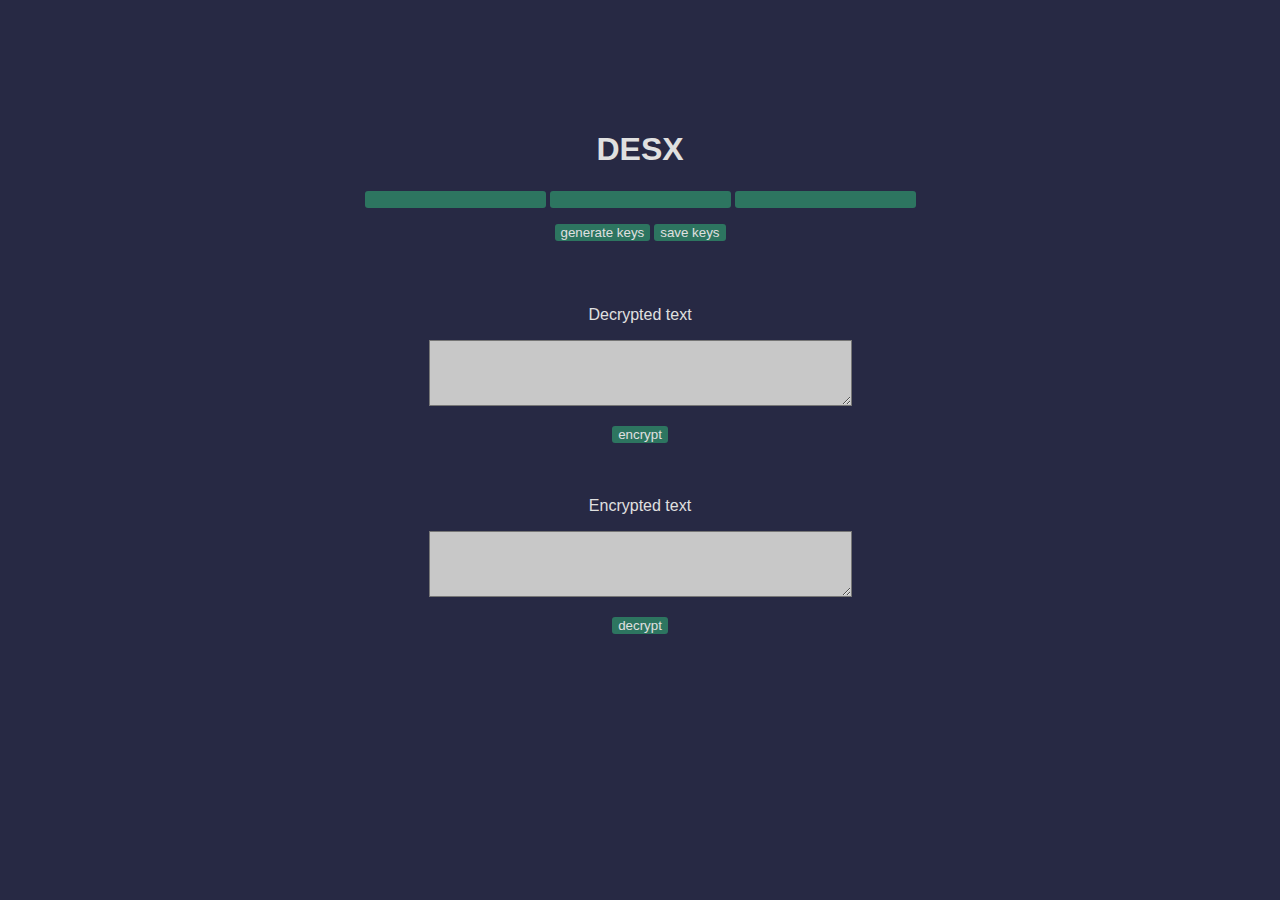
==== index.html @ af524638 "change xd to index" ====
<!DOCTYPE html>
<html>
<head>
    <script src="https://ajax.googleapis.com/ajax/libs/jquery/3.5.1/jquery.min.js"></script>
    <script>
        $(document).ready(function () {
            $("#submit_encrypt").click(function () {
                var settings = {
                    "url": "http://localhost:8000/api/encrypt",
                    "method": "POST",
                    "timeout": 0,
                    "headers": {
                        "Content-Type": "application/json"
                    },
                    "data": JSON.stringify({
                        "text": $("#input_encrypt").val(),
                        "key1": $("#key1").val(),
                        "key2": $("#key2").val(),
                        "key3": $("#key3").val(),
                        "type": "none",
                        "filename": "none"
                    }),
                };

                $.ajax(settings).done(function (response) {
                    $("#input_decrypt").val(response.text)
                    console.log(response.text);
                });
            });

            $("#submit_decrypt").click(function () {
                var settings = {
                    "url": "http://localhost:8000/api/decrypt",
                    "method": "POST",
                    "timeout": 0,
                    "headers": {
                        "Content-Type": "application/json"
                    },
                    "data": JSON.stringify({
                        "text": $("#input_decrypt").val(),
                        "key1": $("#key1").val(),
                        "key2": $("#key2").val(),
                        "key3": $("#key3").val(),
                        "type": "none",
                        "filename": "none"
                    }),
                };

                $.ajax(settings).done(function (response) {
                    $("#input_encrypt").val(response.text)
                });
            });

            function generate_key() {
                var result = '';
                var characters = 'ABCDEFGHIJKLMNOPQRSTUVWXYZabcdefghijklmnopqrstuvwxyz0123456789';
                var charactersLength = characters.length;
                for (var i = 0; i < 8; i++) {
                    result += characters.charAt(Math.floor(Math.random() * charactersLength));
                }
                return result;
            }

            $("#generate_keys").click(function () {
                $("#key1").val(generate_key())
                $("#key2").val(generate_key())
                $("#key3").val(generate_key())
            })

            $("#save_keys").click(function () {
                $("<a />", {
                    "download": "keys.json",
                    "href": "data:application/json," + encodeURIComponent(JSON.stringify({
                        "key1": $("#key1").val(),
                        "key2": $("#key2").val(),
                        "key3": $("#key3").val(),
                    }))
                }).appendTo("body")
                    .click(function () {
                        $(this).remove()
                    })[0].click()
            })

            // $("#save_encrypted_file").click(function () {
            //   $("<a />", {
            //     "download": "encrypted.bin",
            //     "href": "data:text/plain;base64," + encodeURIComponent($("#input_decrypt").val())
            //   }).appendTo("body")
            //     .click(function () {
            //       $(this).remove()
            //     })[0].click()
            // })

            // $("#file_selector_encrypt").change(function (event) {
            //     const reader = new FileReader();
            //     reader.onload = function () {
            //         console.log(reader.result);
            //         console.log(typeof reader.result)
            //         var settings = {
            //             "url": "http://localhost:8000/api/encrypt",
            //             "method": "POST",
            //             "timeout": 0,
            //             "headers": {
            //                 "Content-Type": "application/json"
            //             },
            //             "data": JSON.stringify({
            //                 "text": reader.result,
            //                 "key1": $("#key1").val(),
            //                 "key2": $("#key2").val(),
            //                 "key3": $("#key3").val(),
            //                 "type": event.target.files[0].type,
            //                 "filename": event.target.files[0].name
            //             }),
            //         };

            //         $.ajax(settings).done(function (response) {
            //             $("<a />", {
            //                 "download": "encrypted_" + response.filename,
            //                 "href": `data:${response.type},` + encodeURIComponent(response.text)
            //             }).appendTo("body")
            //                 .click(function () {
            //                     $(this).remove()
            //                 })[0].click()
            //         });
            //     }
            //     //reader.readAsText(event.target.files[0], 'ascii')
            //     reader.readAsBinaryString(event.target.files[0]);
            // })

            // $("#file_selector_decrypt").change(function (event) {
            //     const reader = new FileReader();
            //     reader.onload = function () {
            //         console.log(reader.result);
            //         var settings = {
            //             "url": "http://localhost:8000/api/decrypt",
            //             "method": "POST",
            //             "timeout": 0,
            //             "headers": {
            //                 "Content-Type": "application/json"
            //             },
            //             "data": JSON.stringify({
            //                 "text": reader.result,
            //                 "key1": $("#key1").val(),
            //                 "key2": $("#key2").val(),
            //                 "key3": $("#key3").val(),
            //                 "type": event.target.files[0].type,
            //                 "filename": event.target.files[0].name
            //             }),
            //         };
            //
            //         $.ajax(settings).done(function (response) {
            //             $("<a />", {
            //                 "download": "decrypted_" + response.filename,
            //                 "href": `data:${response.type},` + encodeURIComponent(response.text)
            //             }).appendTo("body")
            //                 .click(function () {
            //                     $(this).remove()
            //                 })[0].click()
            //         });
            //     }
            //     //reader.readAsText(event.target.files[0])
            //     reader.readAsBinaryString(event.target.files[0]);
            // })


        });
    </script>
    <title>DESX</title>
    <link rel="stylesheet" href="styles.css">
</head>
<body>

<h1>DESX</h1>

<div id="keysAndButtons">
    <div id="keys">
        <input type="text" id="key1">
        <input type="text" id="key2">
        <input type="text" id="key3">
    </div>
    <div class="buttons">
        <input id="generate_keys" type="submit" value="generate keys">
        <input id="save_keys" type="submit" value="save keys">
    </div>
</div>

<div class="area">
    <p>Decrypted text</p>
    <textarea id="input_encrypt" rows="4" cols="50"></textarea>
    <div class="buttons">
        <input id="submit_encrypt" type="submit" value="encrypt">
    </div>
</div>


<div class="area">
    <p>Encrypted text</p>
    <textarea id="input_decrypt" rows="4" cols="50"></textarea>
    <div class="buttons">
        <input id="submit_decrypt" type="submit" value="decrypt">
    </div>
</div>

<!--<div class="selectFilesArea">-->
<!--    <div class="selectFiles">-->
<!--        <p>Choose a file to encrypt</p>-->
<!--        <input id="file_selector_encrypt" type="file" value="encrypt file">-->
<!--    </div>-->
<!--    <div class="selectFiles">-->
<!--        <p>Choose a file to decrypt</p>-->
<!--        <input id="file_selector_decrypt" type="file" value="decrypt file">-->
<!--    </div>-->
<!--</div>-->


<!--<input id="save_encrypted_file" type="submit" value="save as file">-->

</body>
</html>
---- styles.css ----
.buttons {
    padding-top: 15px;
    text-align: center;
}

.area {
    width: 100%;
    height: 175px;
    text-align: center;
}

.selectFiles {
    float: left;
    width: 50%;
    text-align: center;
}

#keysAndButtons {
    width: 50%;
    height: 100px;
    margin: auto;
}

#keys {
    text-align: center;
    width: 100%;
}


body {
    background-color: rgb(39, 41, 68);
    position: center;
    padding-top: 5%;
}

p, h1 {
    color: rgb(224, 224, 224);
    font-family: sans-serif;
}

h1 {
    text-align: center;
    padding-top: 3%;
}

input {
    background: none;
    border: none;
    color: rgb(224, 224, 224);
    background: rgb(45, 117, 96);
    border-radius: 3px;
    cursor: pointer;
}

textarea {
    background-color: rgb(200, 200, 200);
}
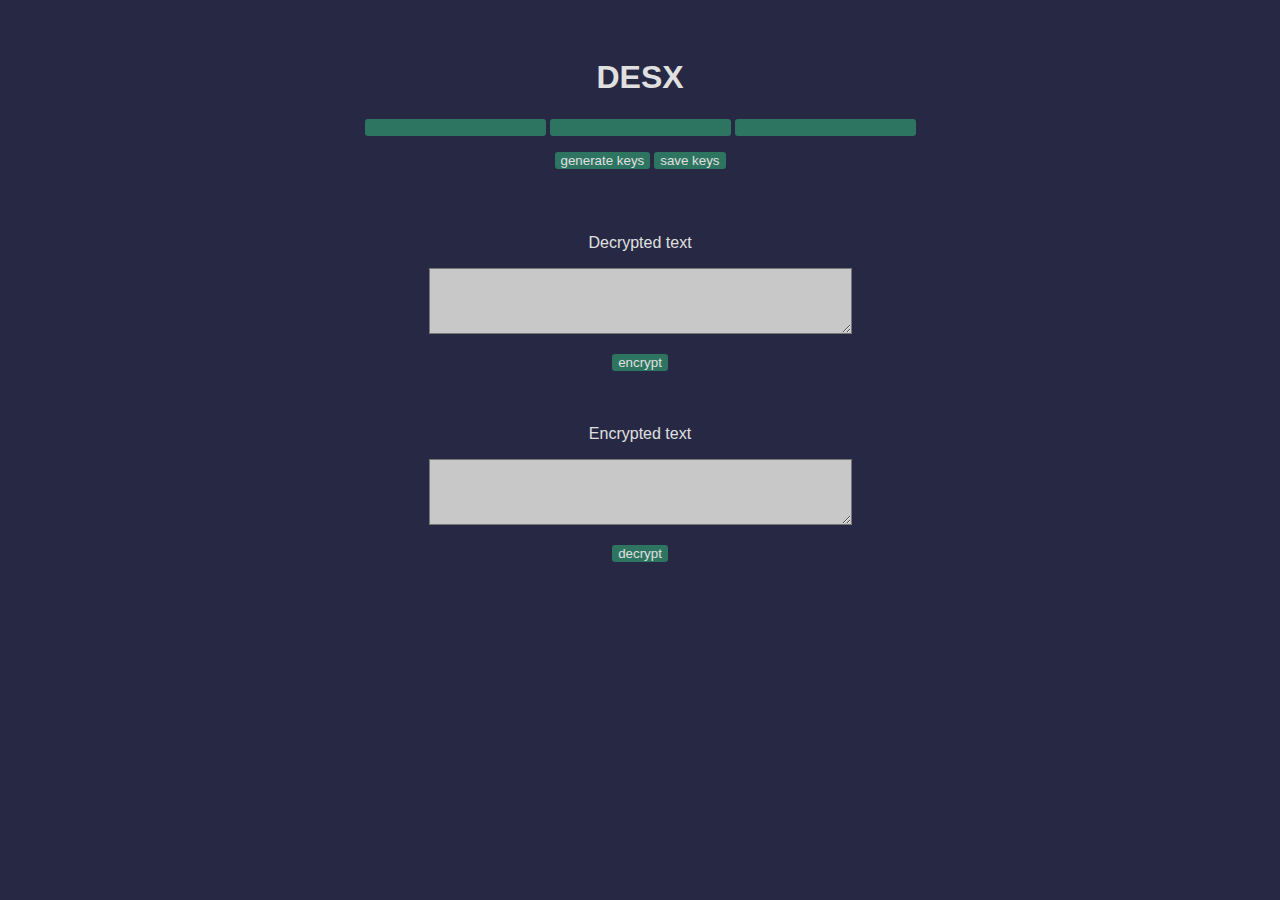
==== commit 6670ecc1: "hosts" ====
--- a/index.html
+++ b/index.html
@@ -6,7 +6,7 @@
         $(document).ready(function () {
             $("#submit_encrypt").click(function () {
                 var settings = {
-                    "url": "http://localhost:8000/api/encrypt",
+                    "url": "http://185.236.240.42:8000/api/encrypt",
                     "method": "POST",
                     "timeout": 0,
                     "headers": {
@@ -30,7 +30,7 @@
 
             $("#submit_decrypt").click(function () {
                 var settings = {
-                    "url": "http://localhost:8000/api/decrypt",
+                    "url": "http://185.236.240.42:8000/api/decrypt",
                     "method": "POST",
                     "timeout": 0,
                     "headers": {
--- a/styles.css
+++ b/styles.css
@@ -29,8 +29,6 @@
 
 body {
     background-color: rgb(39, 41, 68);
-    position: center;
-    padding-top: 5%;
 }
 
 p, h1 {
@@ -54,4 +52,30 @@
 
 textarea {
     background-color: rgb(200, 200, 200);
+}
+
+div.fadeOut {
+    opacity: 0;
+    pointer-events: none;
+}
+
+div.fadeIn {
+    opacity: 1;
+    pointer-events: all;
+}
+
+.intro {
+    text-align: center;
+}
+
+.intro button {
+    width: 150px;
+    height: 50px;
+    background: none;
+    border: none;
+    color: rgb(224, 224, 224);
+    font-size: 20px;
+    background: rgb(45, 117, 96);
+    border-radius: 3px;
+    cursor: pointer;
 }